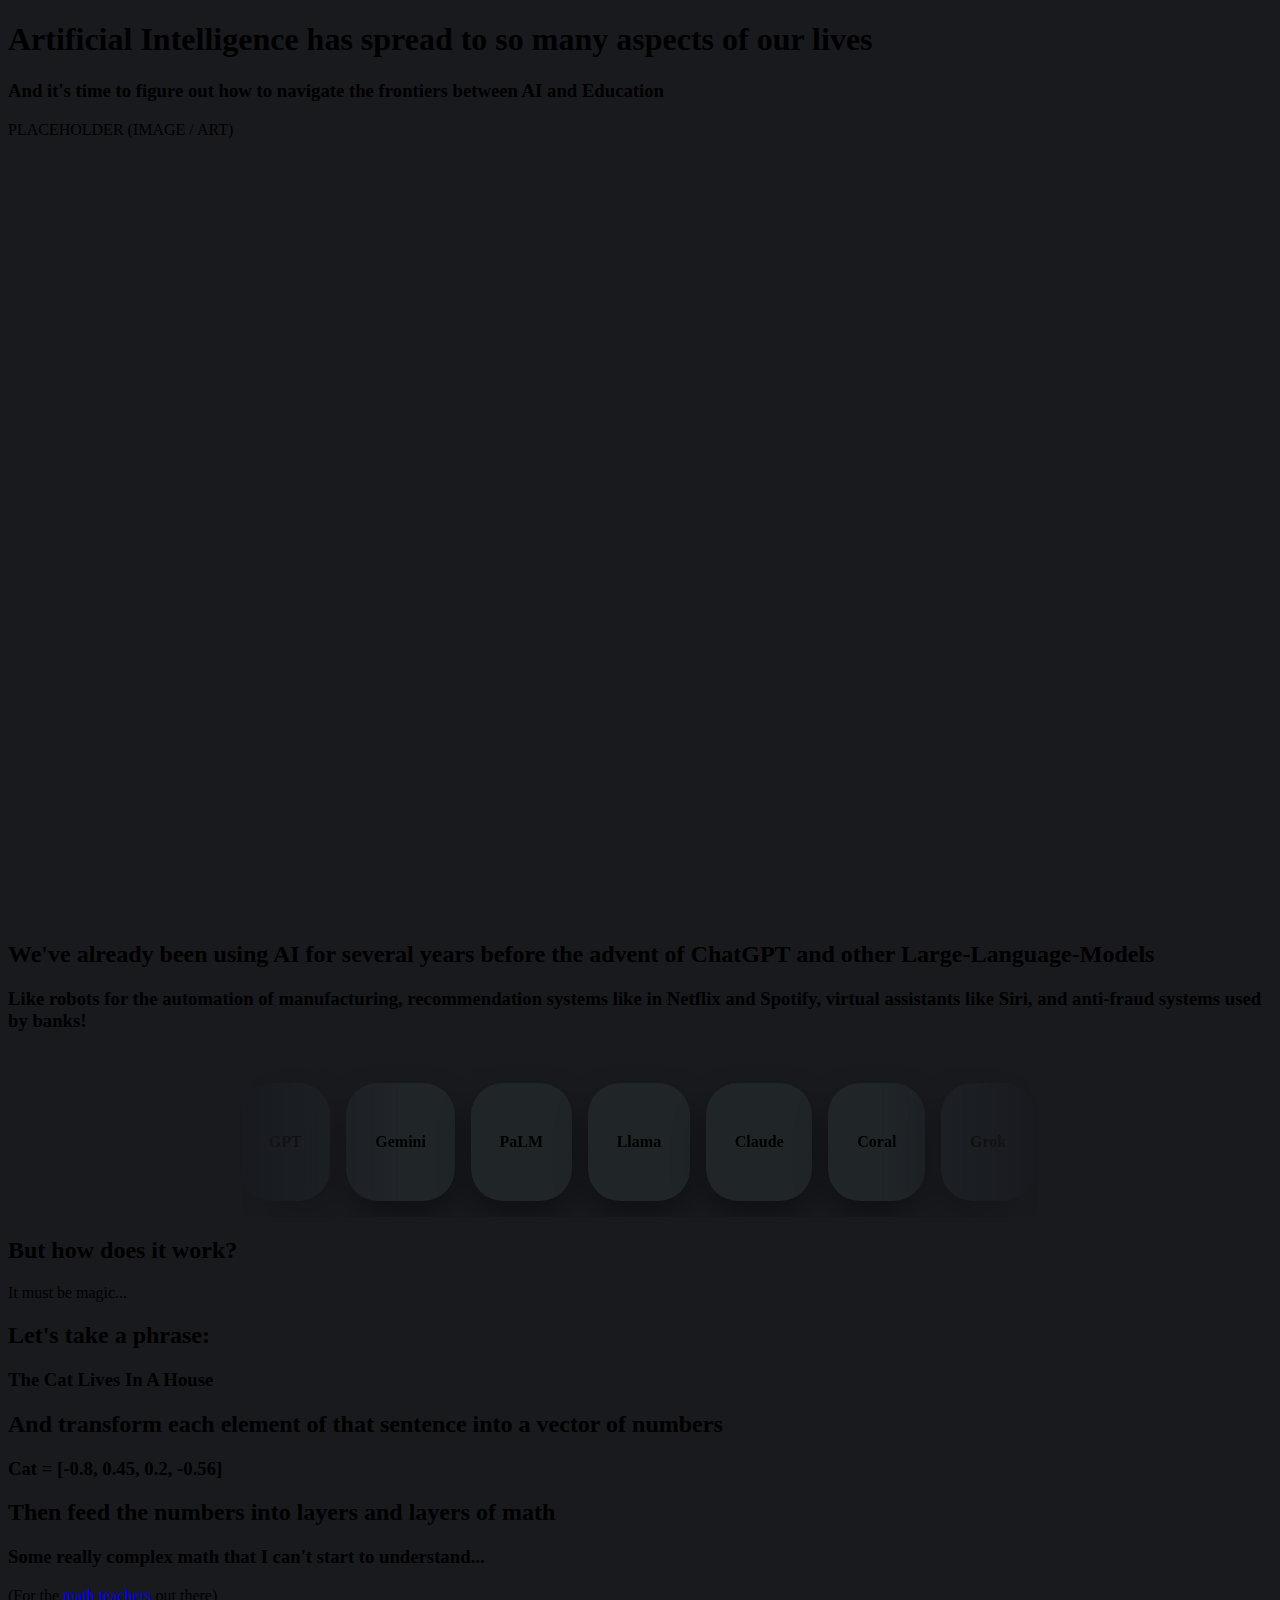
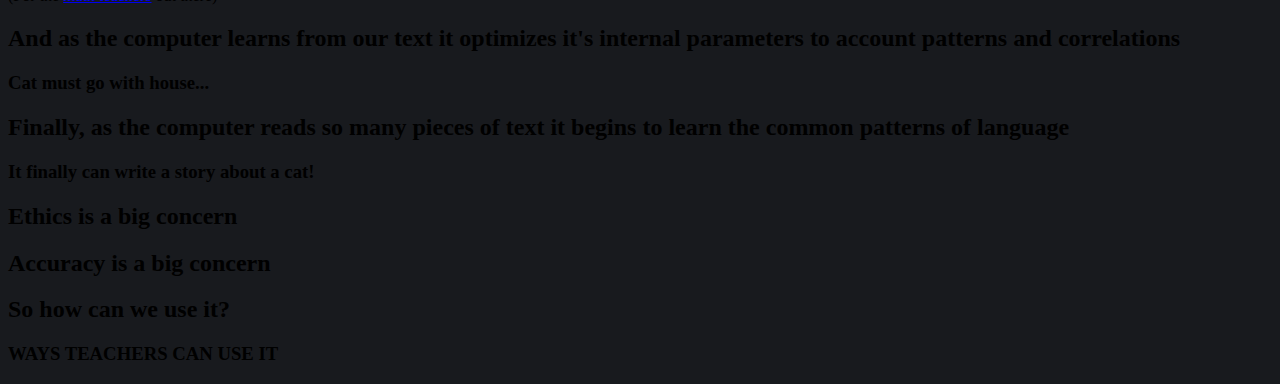
==== index.html @ 15edebff "Added Initial Files" ====
<!doctype html>
<html lang="">
<head>
  <meta charset="utf-8">
  <meta name="viewport" content="width=device-width, initial-scale=1">
  <title>Capstone</title>

  <link rel="stylesheet" href="css/style.css">
  <script src="js/app.js"></script>
  <script src="js/main.js"></script>
</head>
<body>
  <section class="hero">
    <div class="hero-text left">
      <h1>Artificial Intelligence has spread to so many aspects of our lives</h1>
      <h3>And it's time to figure out how to navigate the frontiers between AI and Education</h3>
    </div>
    <div class="hero-art right">
      <p>PLACEHOLDER (IMAGE / ART)</p>
    </div>
  </section>

  <section class="background">
    <h2>We've already been using AI for several years before the advent of ChatGPT and other Large-Language-Models</h2>
    <h3>
      Like robots for the automation of manufacturing, recommendation systems like in Netflix and Spotify, virtual
      assistants like Siri, and anti-fraud systems used by banks!
    </h3>
  </section>

  <section class="popular-ai">
    <div class="scroller">
      <div class="tag-list scroller_inner">
        <div class="model-card">
          <h4>GPT</h4>
        </div>
        <div class="model-card">
          <h4>Gemini</h4>
        </div>
        <div class="model-card">
          <h4>PaLM</h4>
        </div>
        <div class="model-card">
          <h4>Llama</h4>
        </div>
        <div class="model-card">
          <h4>Claude</h4>
        </div>
        <div class="model-card">
          <h4>Coral</h4>
        </div>
        <div class="model-card">
          <h4>Grok</h4>
        </div>
      </div>
    </div>
  </section>

  <!-- MAYBE ADD A LEARN MORE PAGE FOR ADVANCED CONCEPTS + TYPES OF MODELS -->
  <section class="explanation" id="general">
    <h2 id="blinking-text">But how does it work?</h2>
    <p id="magic-joke">It must be magic...</p>

    <h2>Let's take a phrase:</h2>
    <h3 class="example">The Cat Lives In A House</h3>

    <h2>And transform each element of that sentence into a vector of numbers</h2>
    <h3 class="example">Cat = [-0.8, 0.45, 0.2, -0.56]</h3>

    <h2>Then feed the numbers into layers and layers of math</h2>
    <h3>Some really complex math that I can't start to understand...</h3>
    <p id="math-joke">(For the <a href="#">math teachers</a> out there)</p>

    <h2>
      And as the computer learns from our text it optimizes it's
      internal parameters to account patterns and correlations
    </h2>
    <h3 class="example">Cat must go with house...</h3>

    <h2>Finally, as the computer reads so many pieces of text it begins to learn the common patterns of language</h2>
    <h3 class="example">It finally can write a story about a cat!</h3>
  </section>

  <section class="explanation" id="ethics">
    <h2>Ethics is a big concern</h2>
  </section>

  <section class="explanation" id="accuracy">
    <h2>Accuracy is a big concern</h2>
  </section>

  <section class="current-uses">
    <h2>So how can we use it?</h2>
    <h3> WAYS TEACHERS CAN USE IT</h3>

    <!-- ADD OPINIONS OF TEACHERS (CARDS?) --->
    <!-- ADD EMBEDDED GENERATION OF THESE USES -->
  </section>
</body>
</html>
---- css/style.css ----
:root {
  --color-background: #181a1e;
  --color-lighter: #202528;
  --color-white: #edeffd;
  --color-white-variant: #a3bdcc;
  --color-shadow: rgba(0, 0, 0, 0.4);

  --card-radius: 2rem;

  --card-padding: 1.8rem;

  --primary-shadow: 0 1rem 2rem var(--color-shadow)
}

body {
  background-color: var(--color-background);
}

/* -- LINK -- */

/* -- HERO -- */
.hero {
  height: 100vh;
}

/* -- SCROLLER -- */
.model-card {
  background: var(--color-lighter);
  padding: var(--card-padding);
  margin-top: 1rem;
  border-radius: var(--card-radius);
  box-shadow: var(--primary-shadow);
}

.scroller {
  max-width: 800px;
  margin-left: auto;
  margin-right: auto;
}

.scroller_inner {
  padding-block: 1rem;
  display: flex;
  flex-wrap: wrap;
  gap: 1rem;
}

.scroller[data-animated="true"] {
  overflow: hidden;
  mask: linear-gradient(90deg, transparent, white 20%, white 80%, transparent);
}

.scroller[data-animated="true"] .scroller_inner {
  width: fit-content;
  flex-wrap: nowrap;
  animation: scroll 20s linear infinite;
}

.scroller[data-animated="true"] .scroller_inner:hover {
  animation-play-state: paused;
}

@keyframes scroll {
  to {
    transform: translate(calc(-50% - 0.5rem));
  }
}
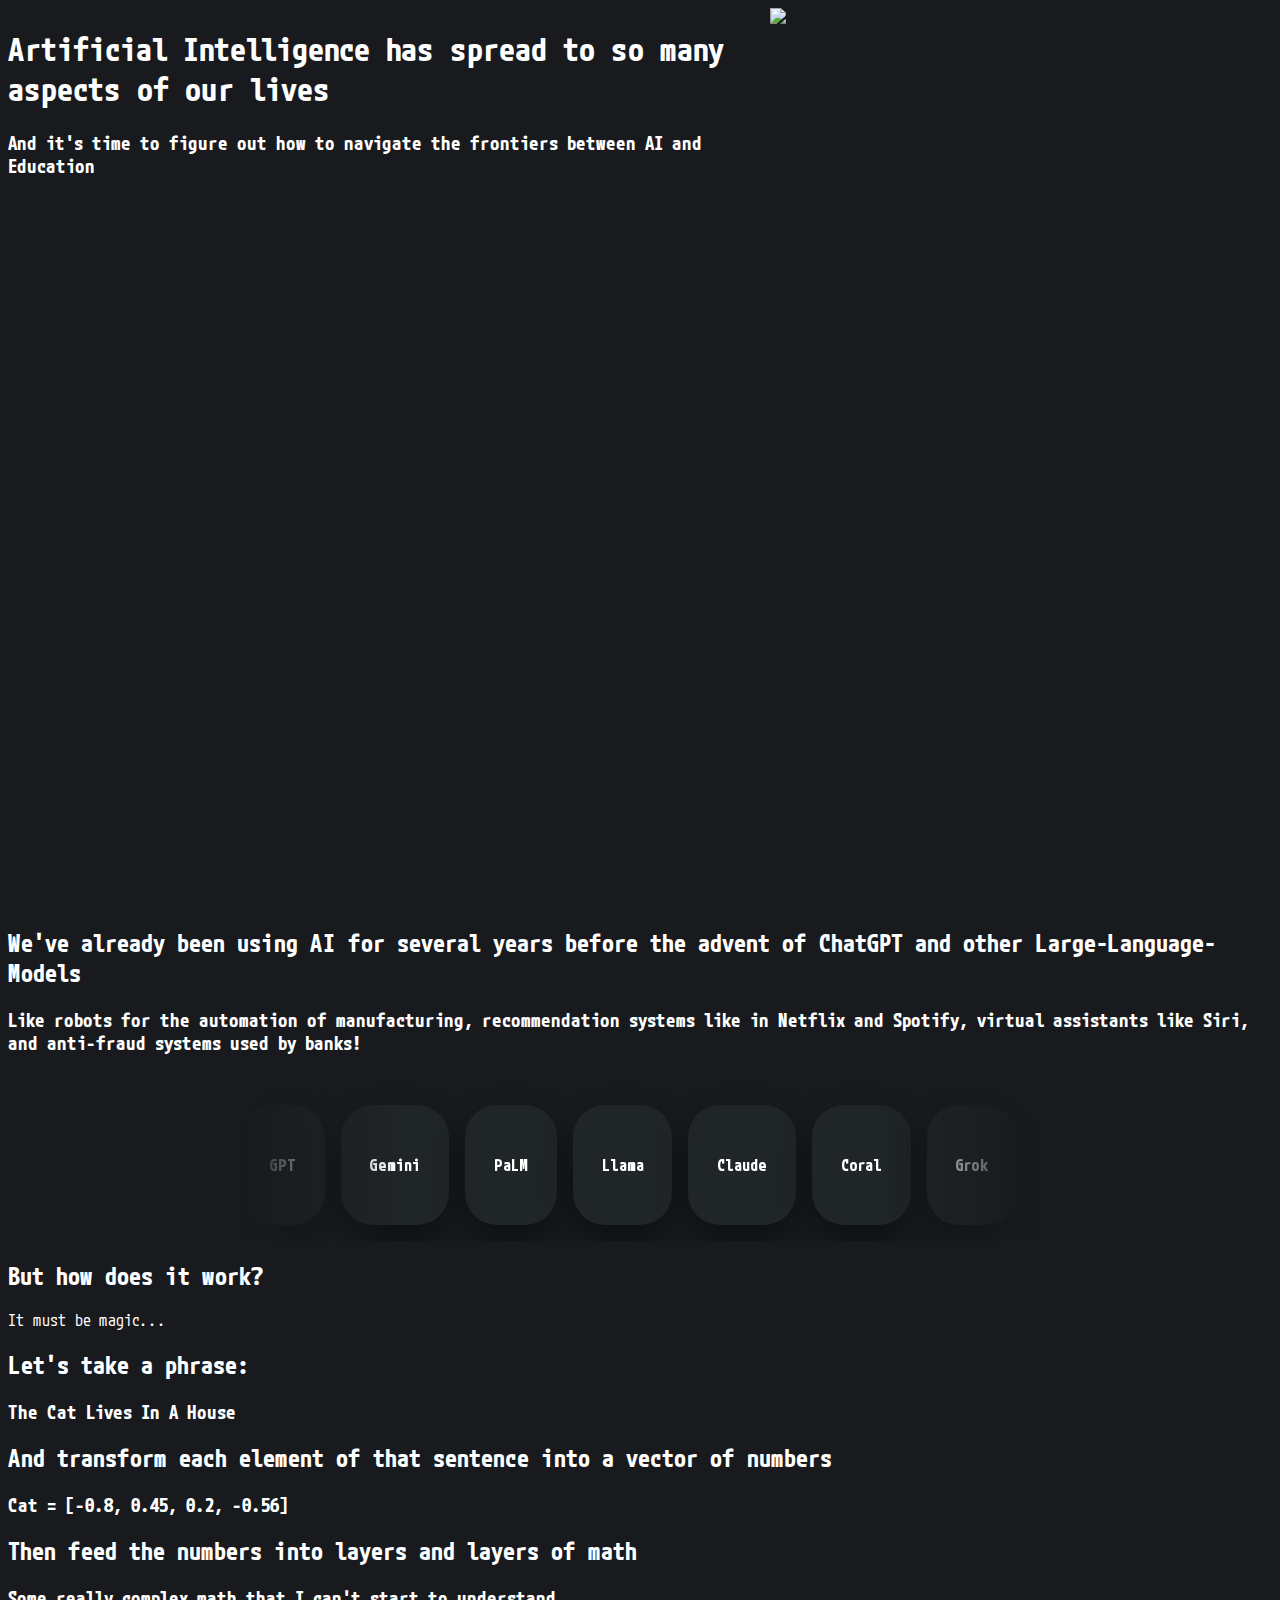
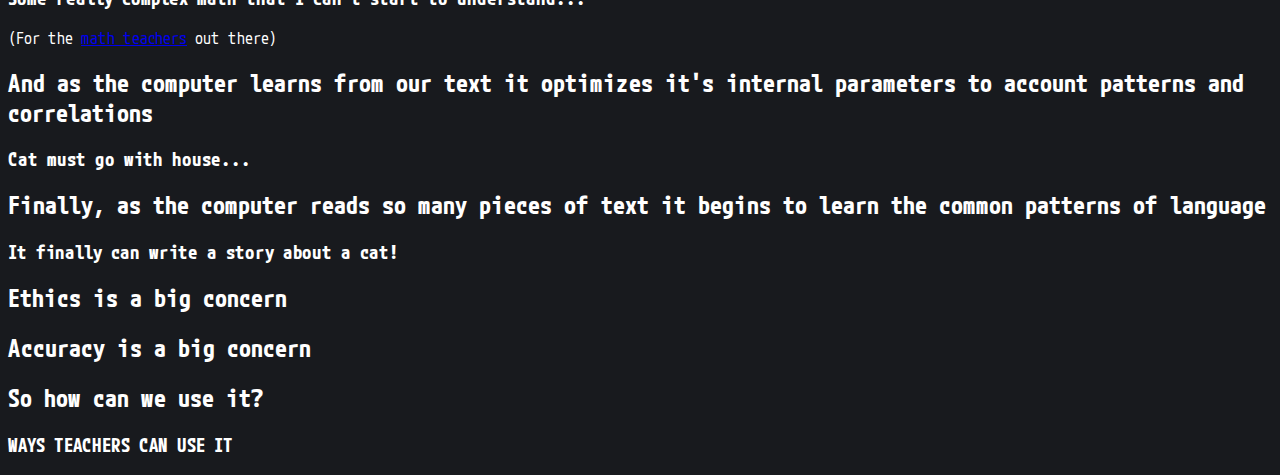
==== commit 0ddf4afa: "Updated Site" ====
--- a/index.html
+++ b/index.html
@@ -5,18 +5,22 @@
   <meta name="viewport" content="width=device-width, initial-scale=1">
   <title>Capstone</title>
 
+  <link rel="preconnect" href="https://fonts.googleapis.com">
+  <link rel="preconnect" href="https://fonts.gstatic.com" crossorigin>
+  <link href="https://fonts.googleapis.com/css2?family=M+PLUS+1+Code:wght@100..700&display=swap" rel="stylesheet">
+
   <link rel="stylesheet" href="css/style.css">
   <script src="js/app.js"></script>
   <script src="js/main.js"></script>
 </head>
 <body>
   <section class="hero">
-    <div class="hero-text left">
+    <div class="left">
       <h1>Artificial Intelligence has spread to so many aspects of our lives</h1>
       <h3>And it's time to figure out how to navigate the frontiers between AI and Education</h3>
     </div>
-    <div class="hero-art right">
-      <p>PLACEHOLDER (IMAGE / ART)</p>
+    <div class="right">
+      <img src="https://placehold.co/250">
     </div>
   </section>
 
--- a/css/style.css
+++ b/css/style.css
@@ -9,18 +9,31 @@
 
   --card-padding: 1.8rem;
 
-  --primary-shadow: 0 1rem 2rem var(--color-shadow)
+  --primary-shadow: 0 1rem 2rem var(--color-shadow);
+
+  --font-family: "M PLUS 1 Code", monospace;
 }
 
 body {
   background-color: var(--color-background);
+  font-family: var(--font-family);
+  color: white;
 }
 
-/* -- LINK -- */
+/* -- https://coolors.co/181a1e-202528-d68fd6-defff2-0ff4c6 -- */
 
 /* -- HERO -- */
 .hero {
   height: 100vh;
+  display: grid;
+  grid-template-columns: 1.5fr 1fr;
+  grid-template-rows: 1fr;
+  grid-column-gap: 10px;
+}
+
+.hero #left {
+  font-size: 32px;
+  align-self: center;
 }
 
 /* -- SCROLLER -- */
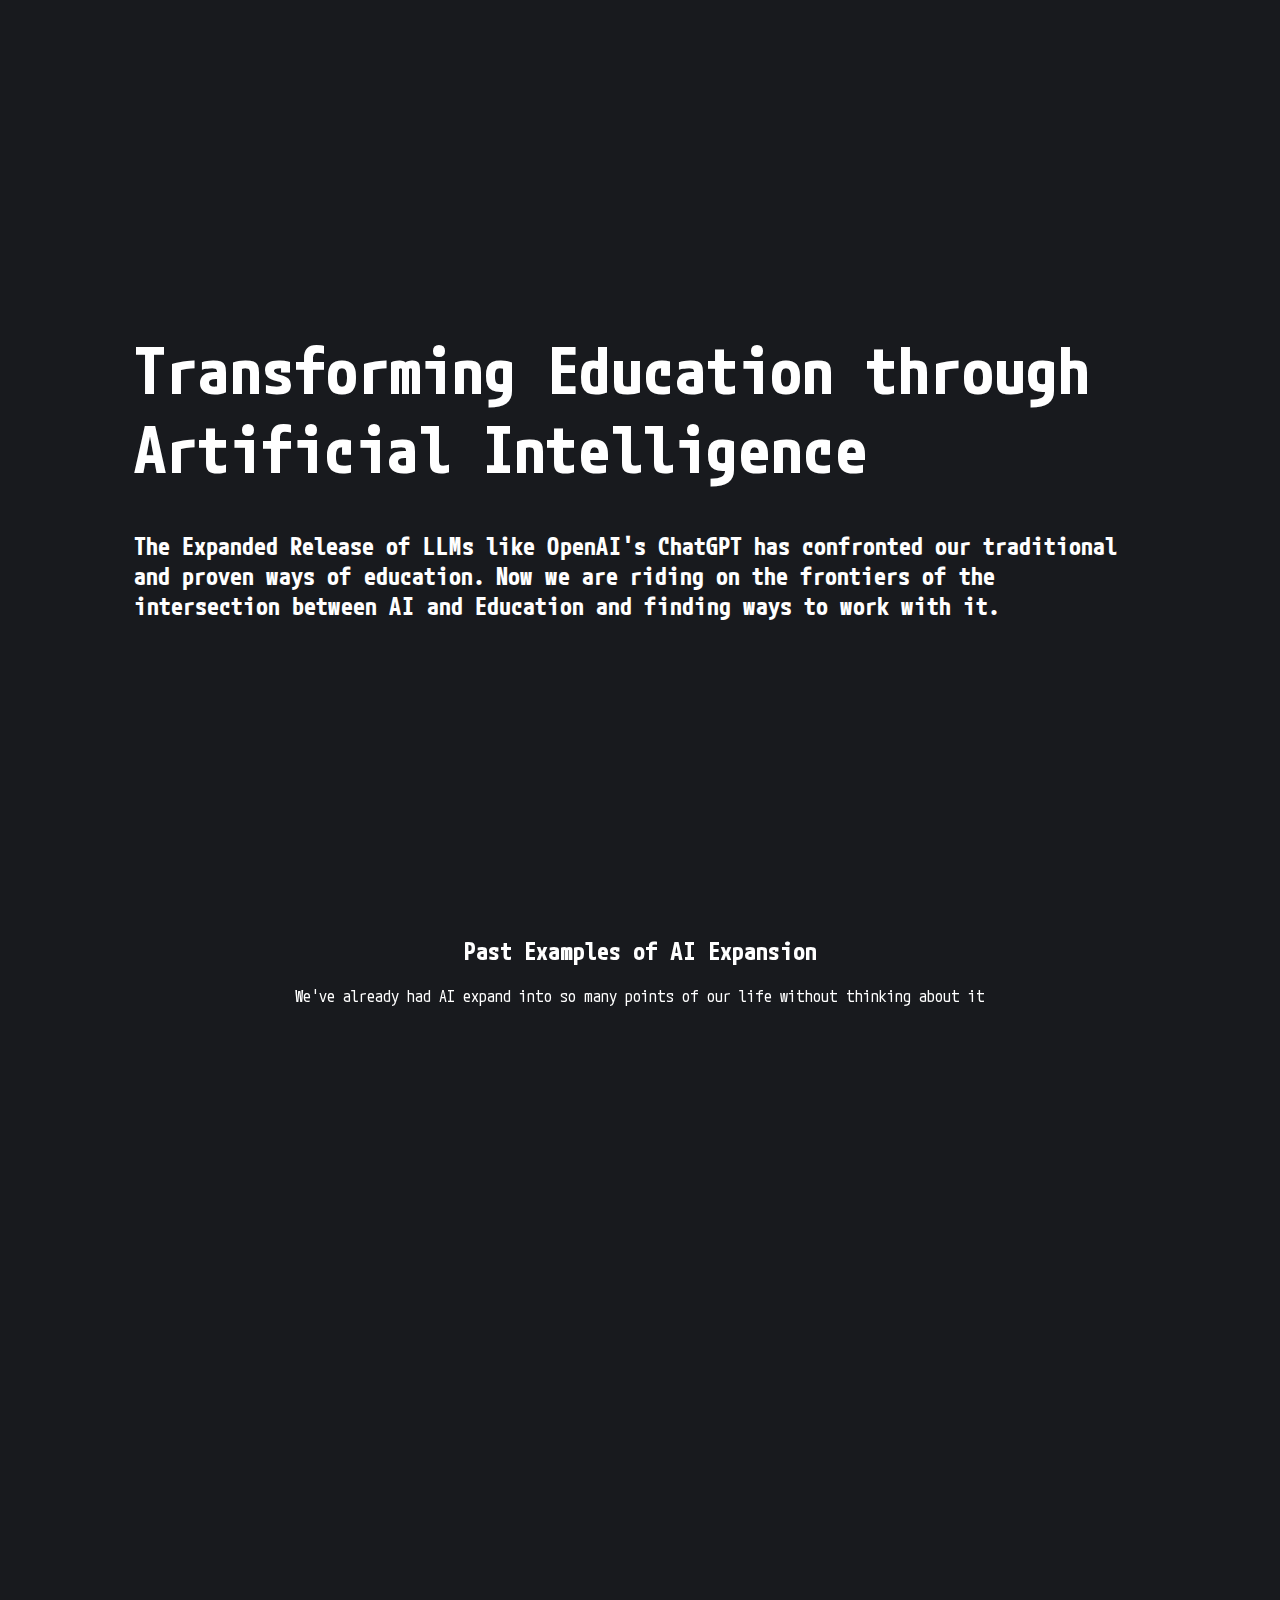
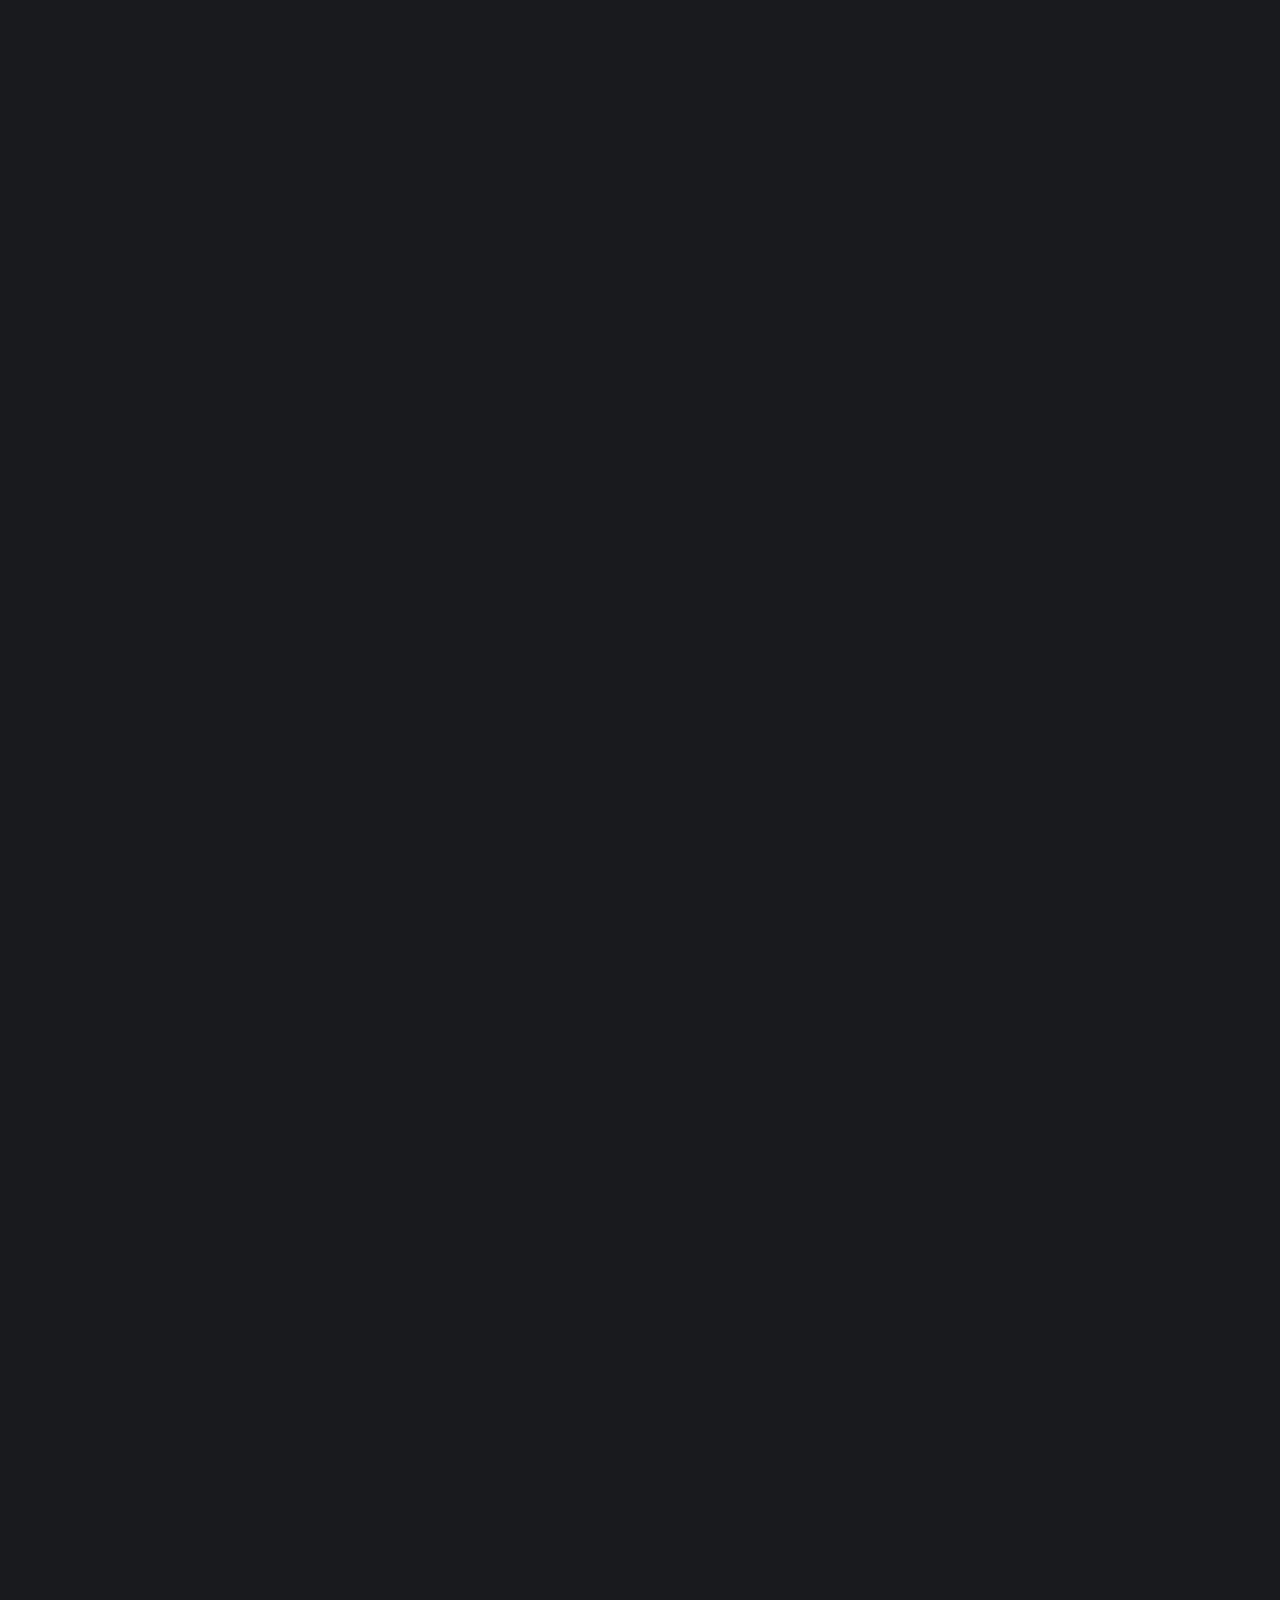
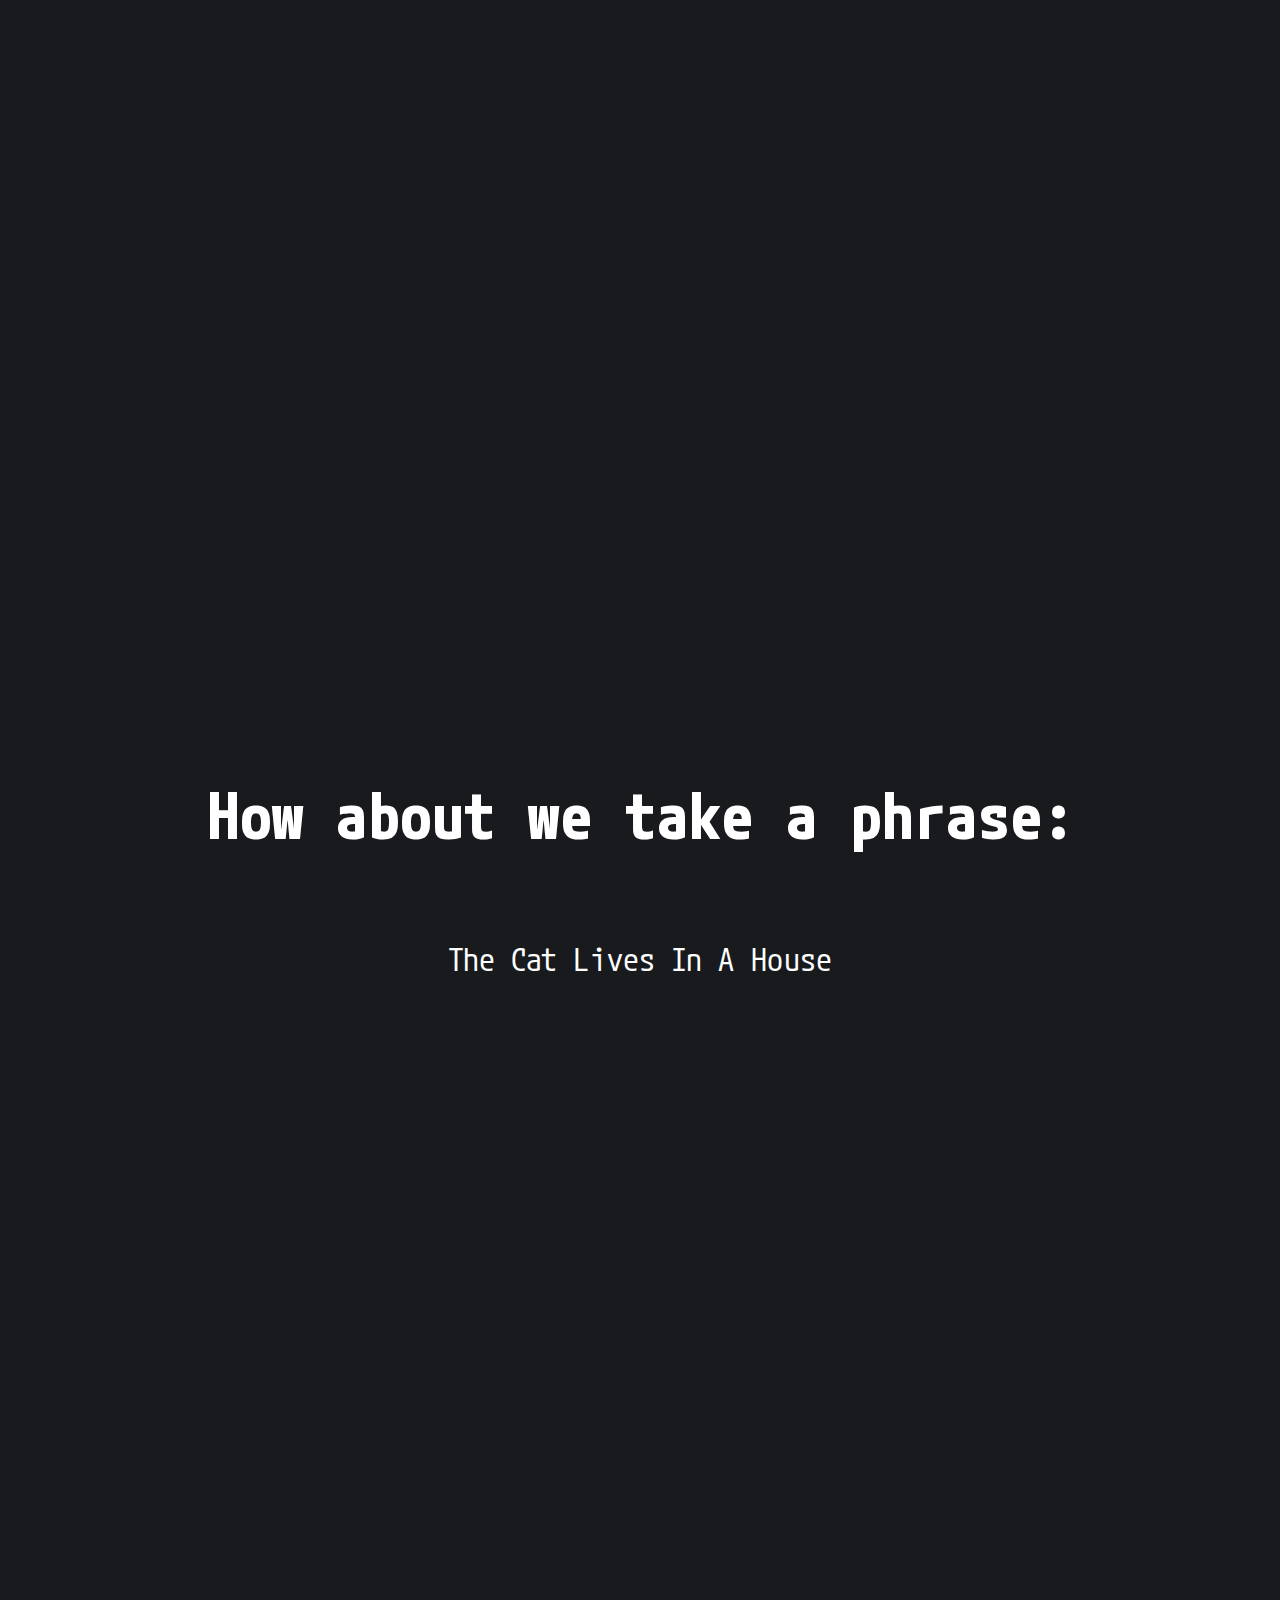
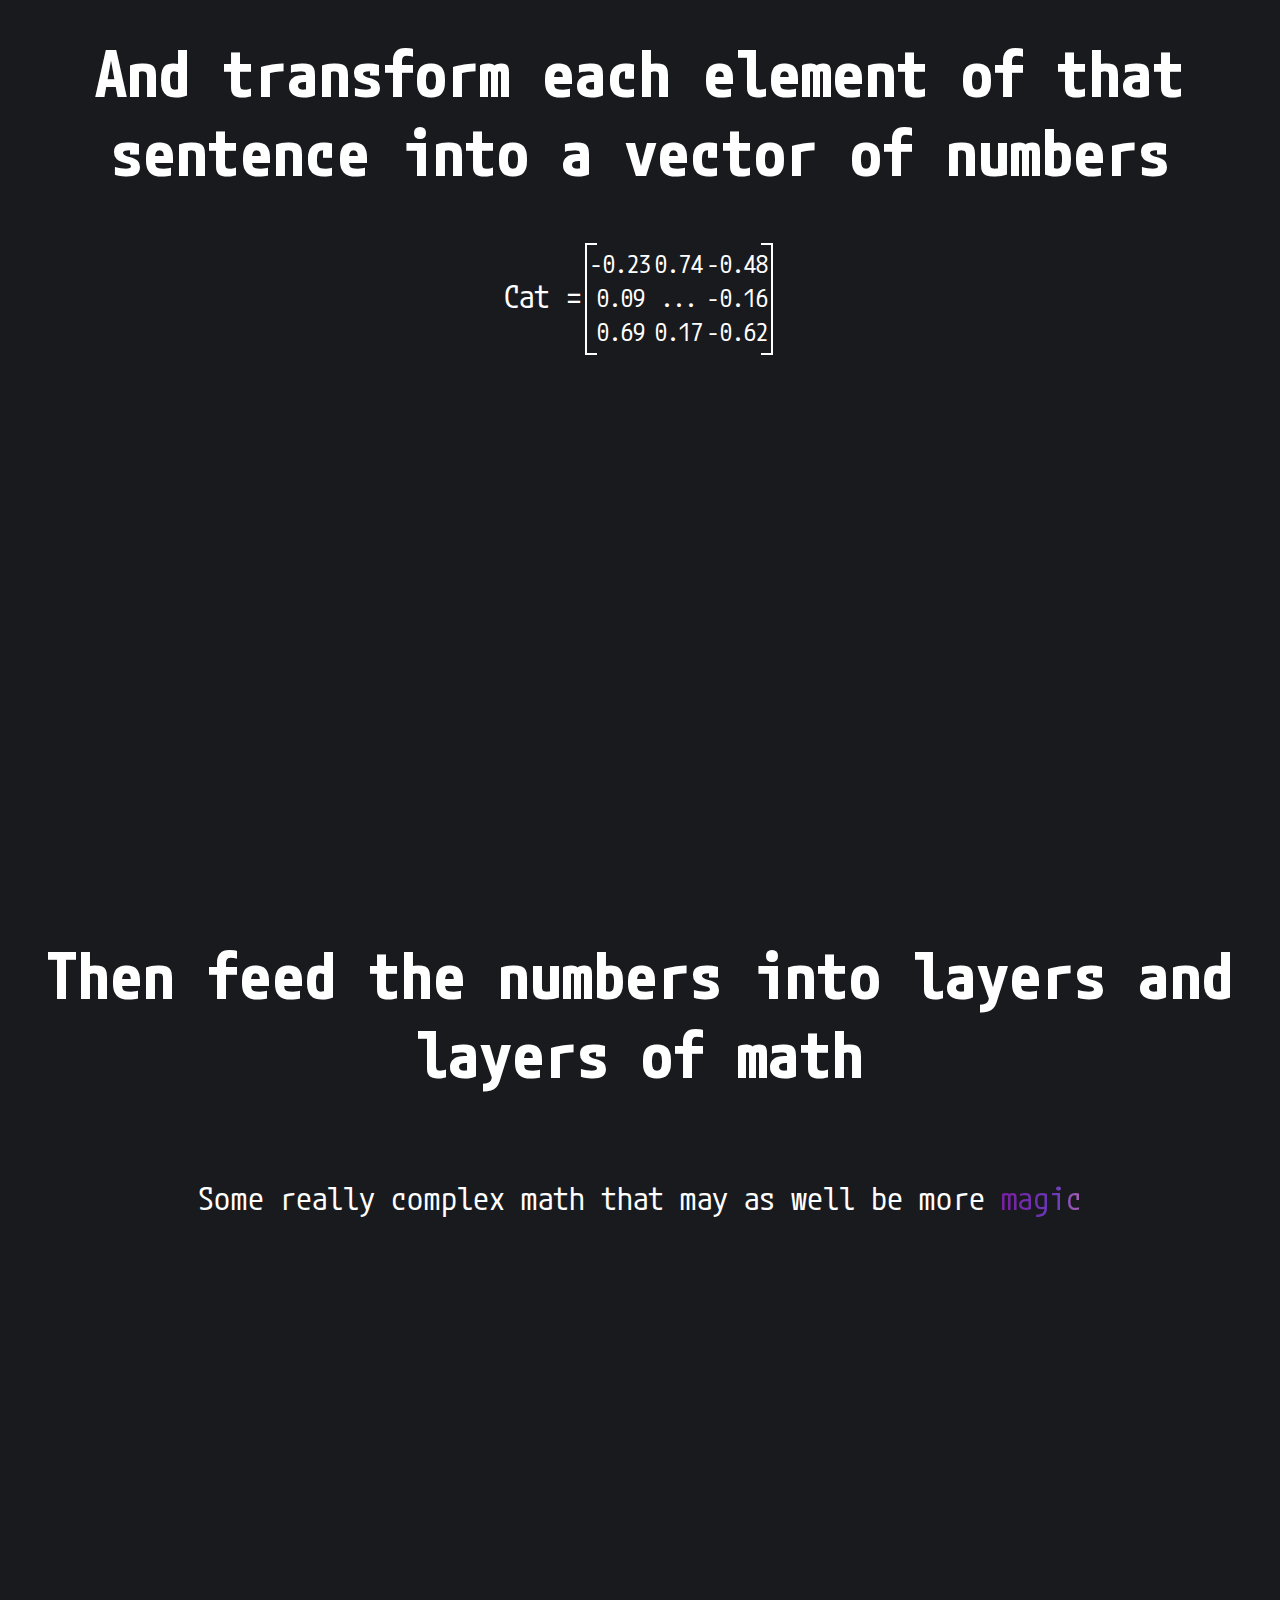
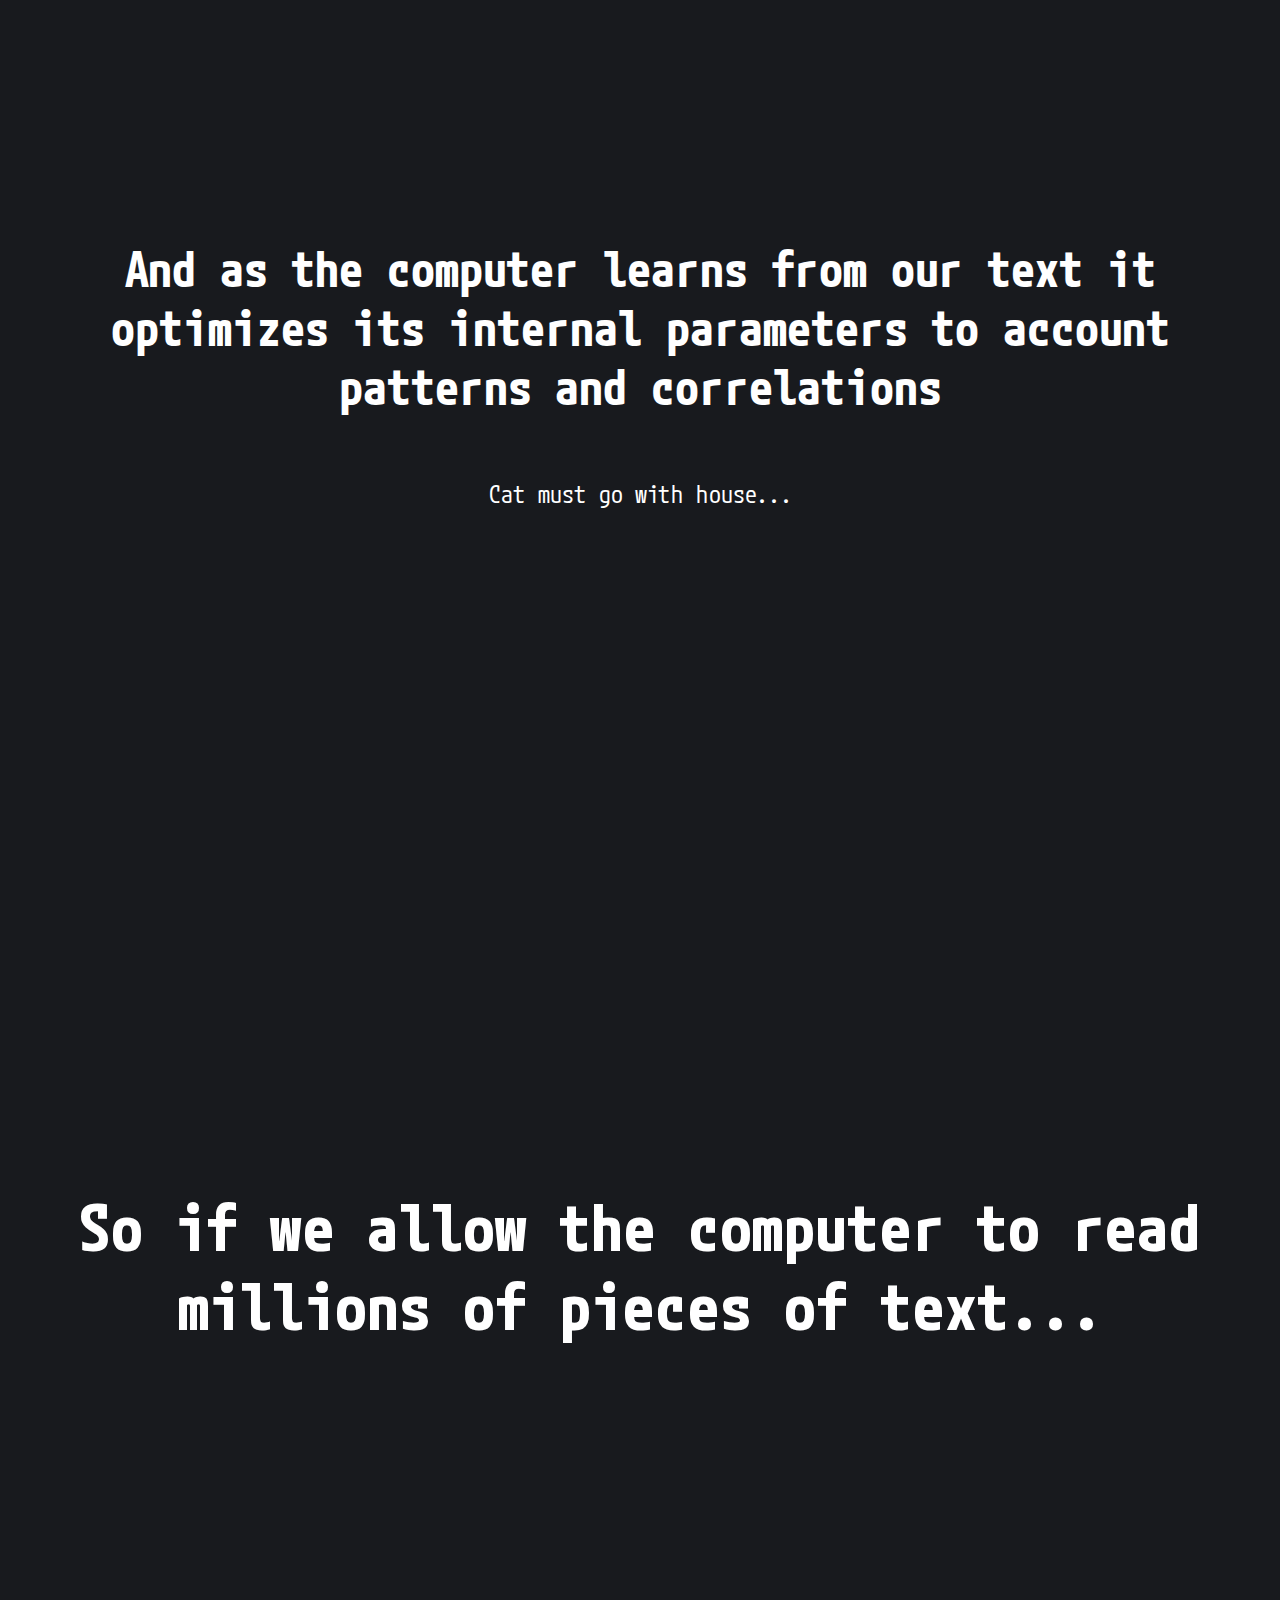
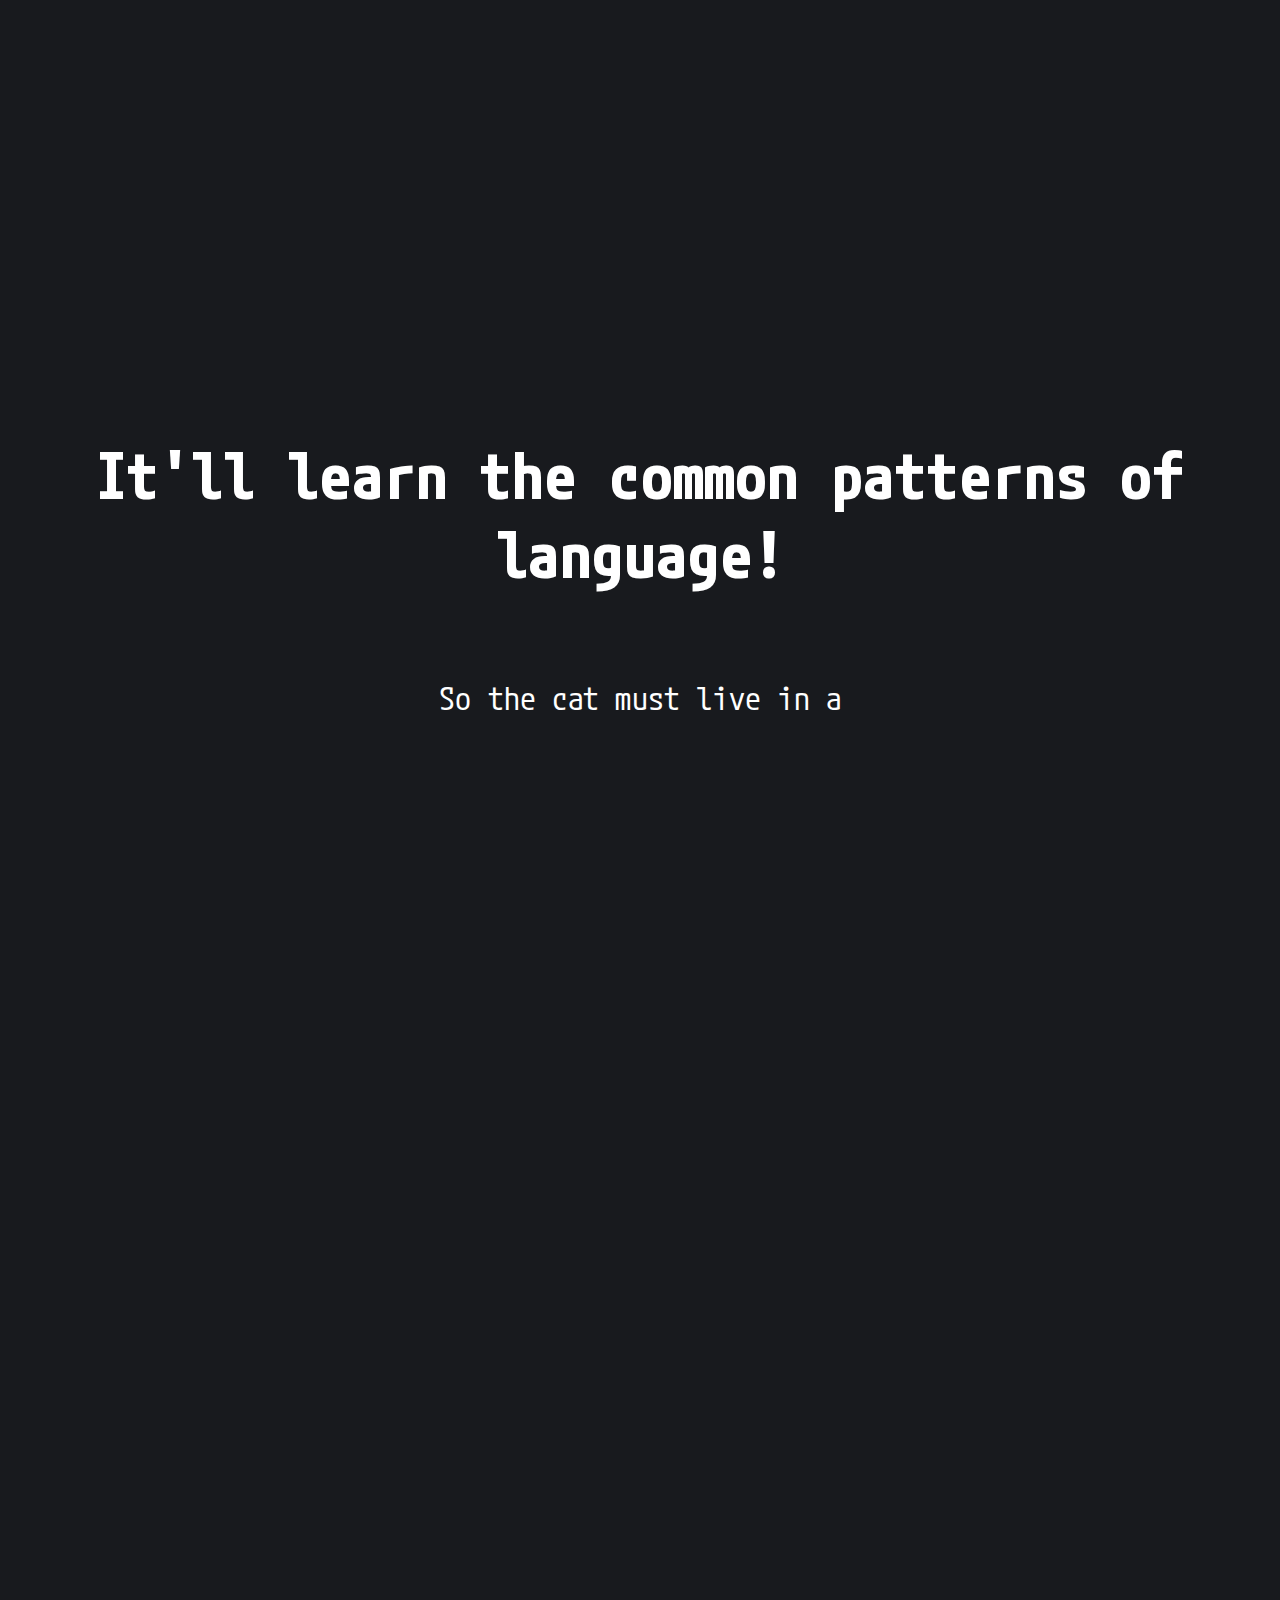
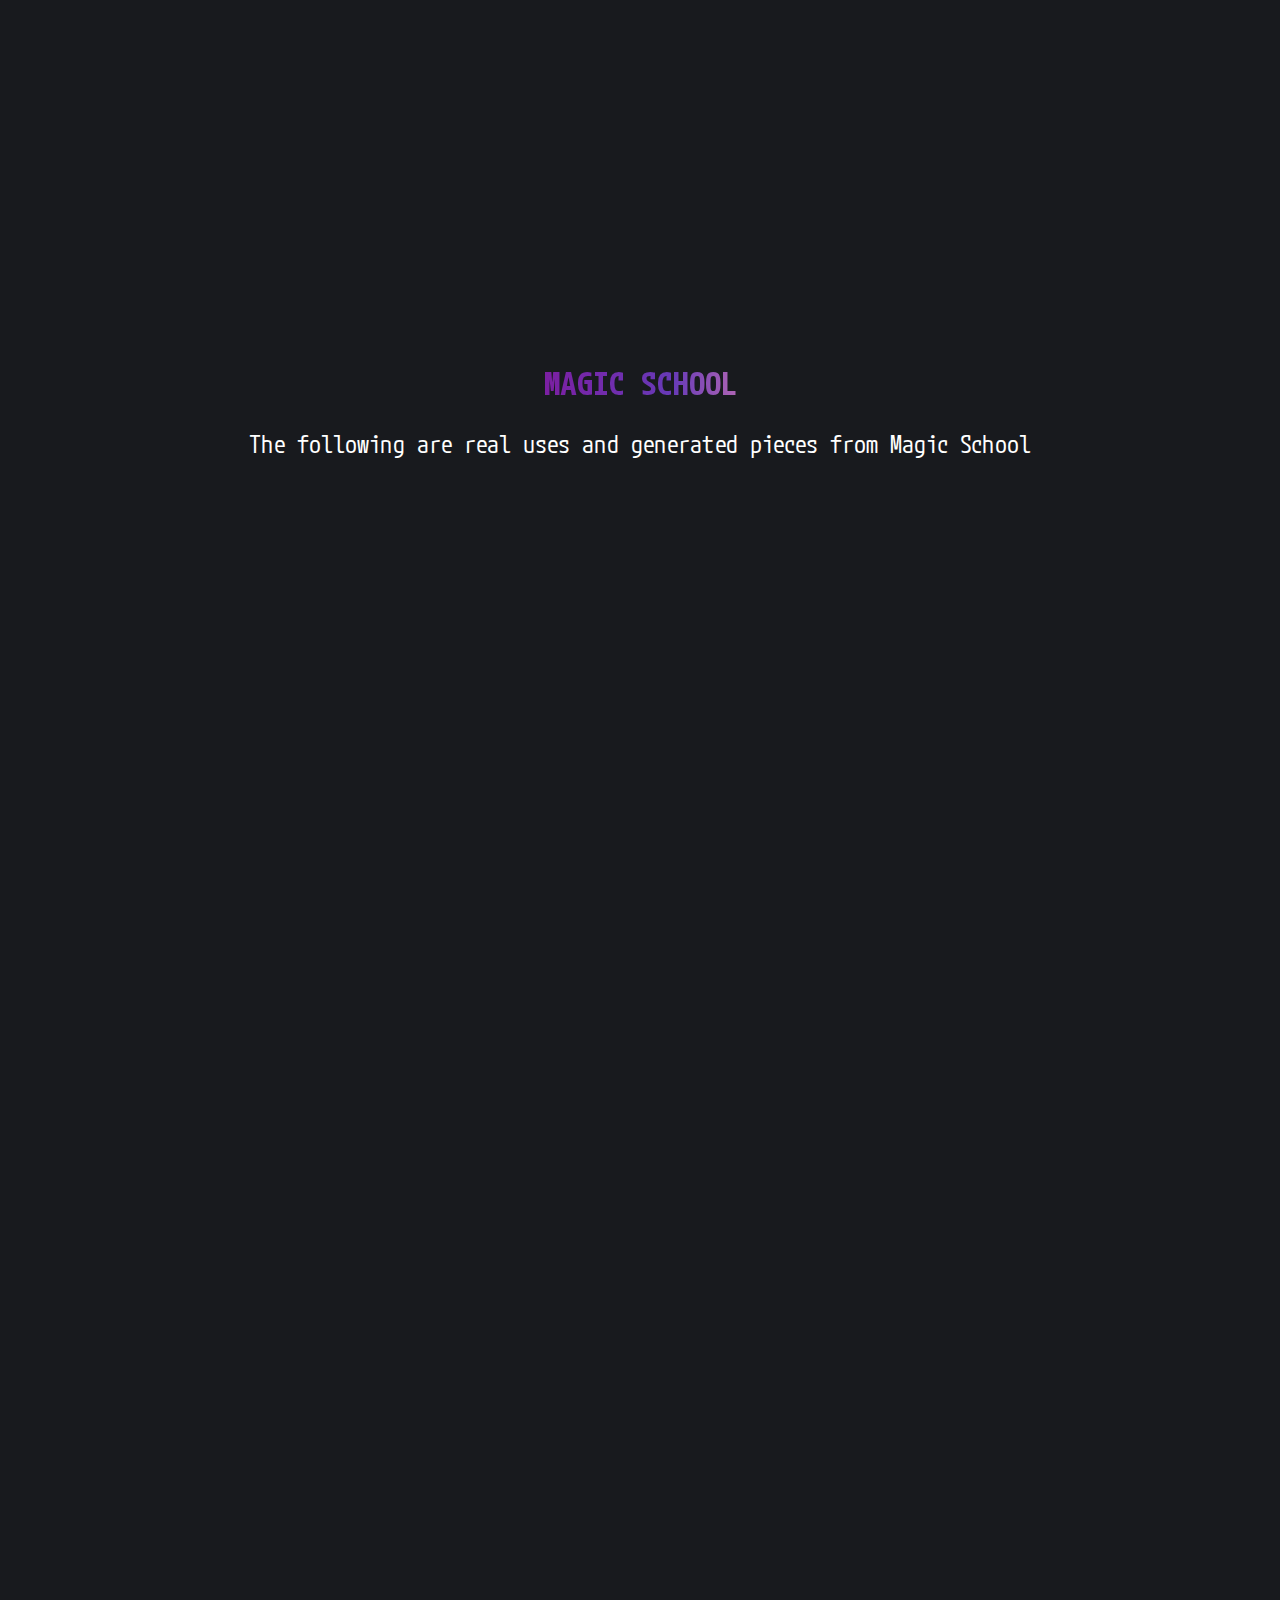
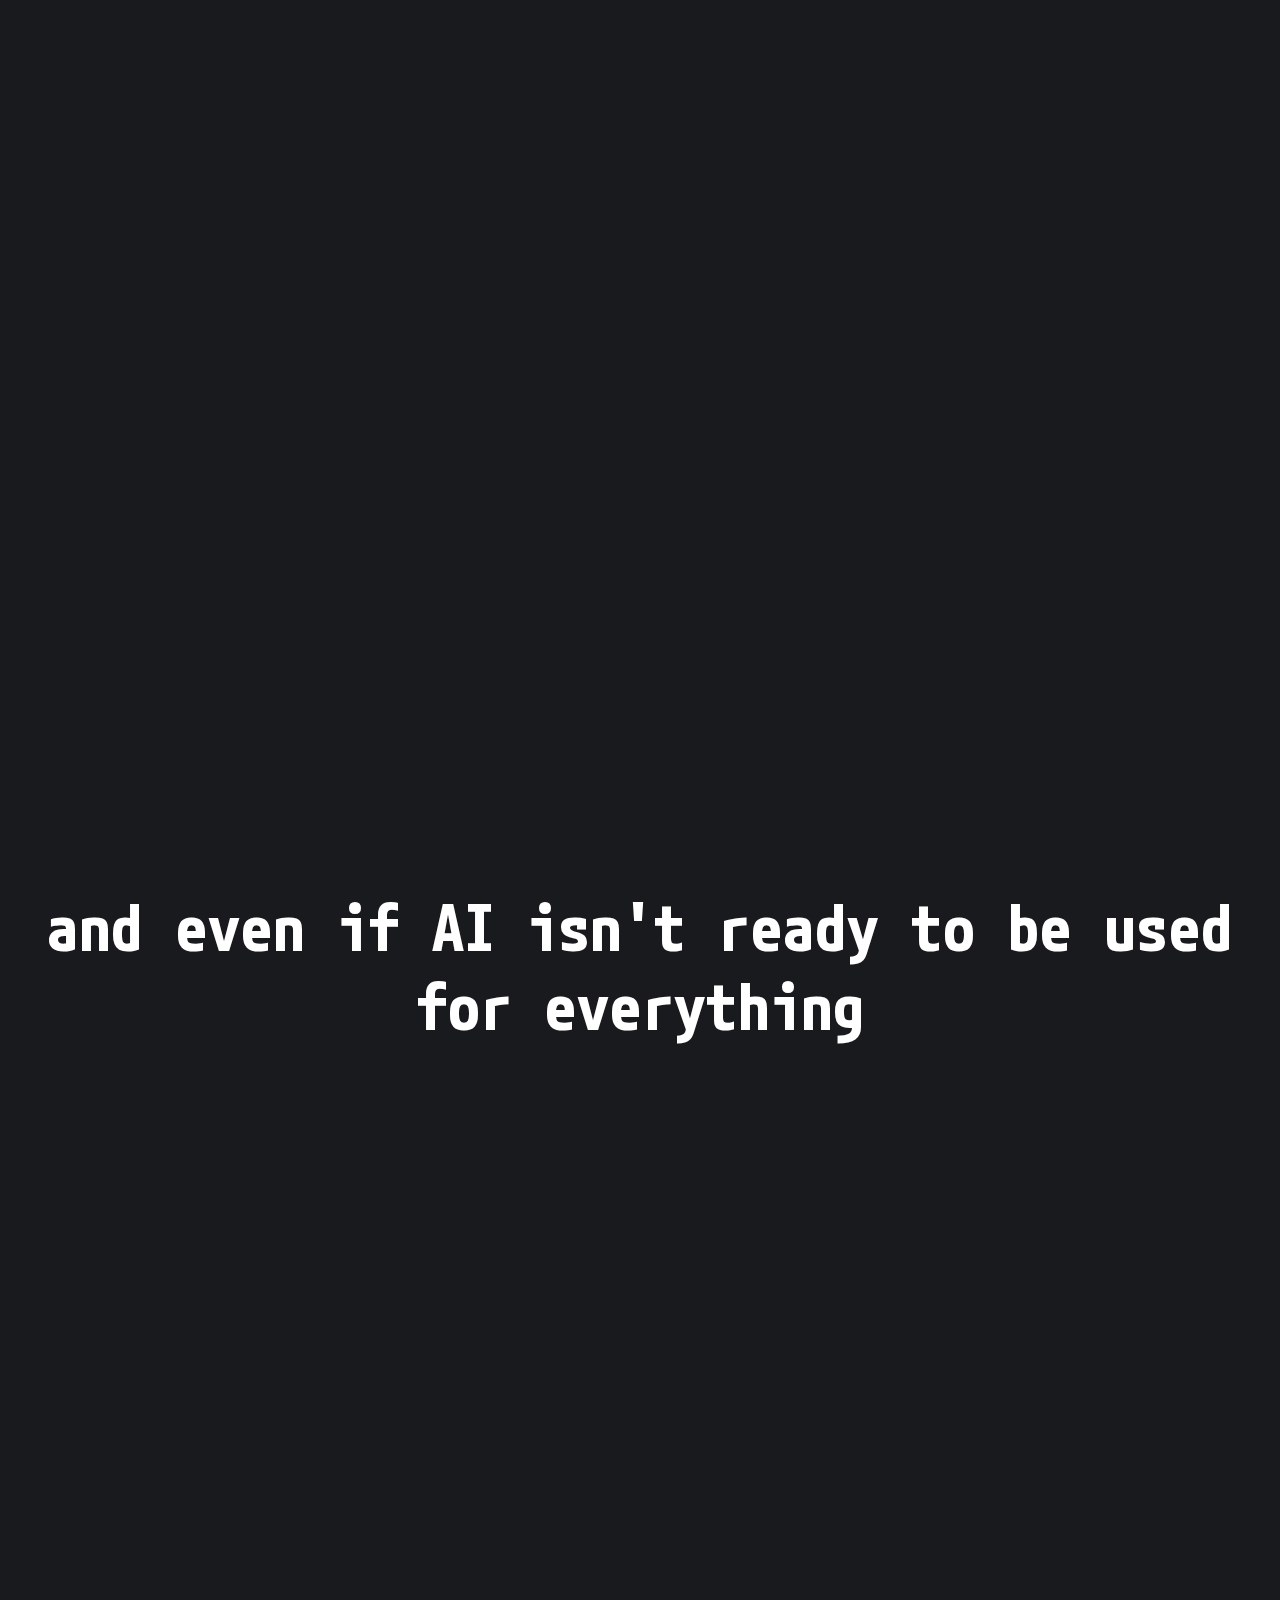
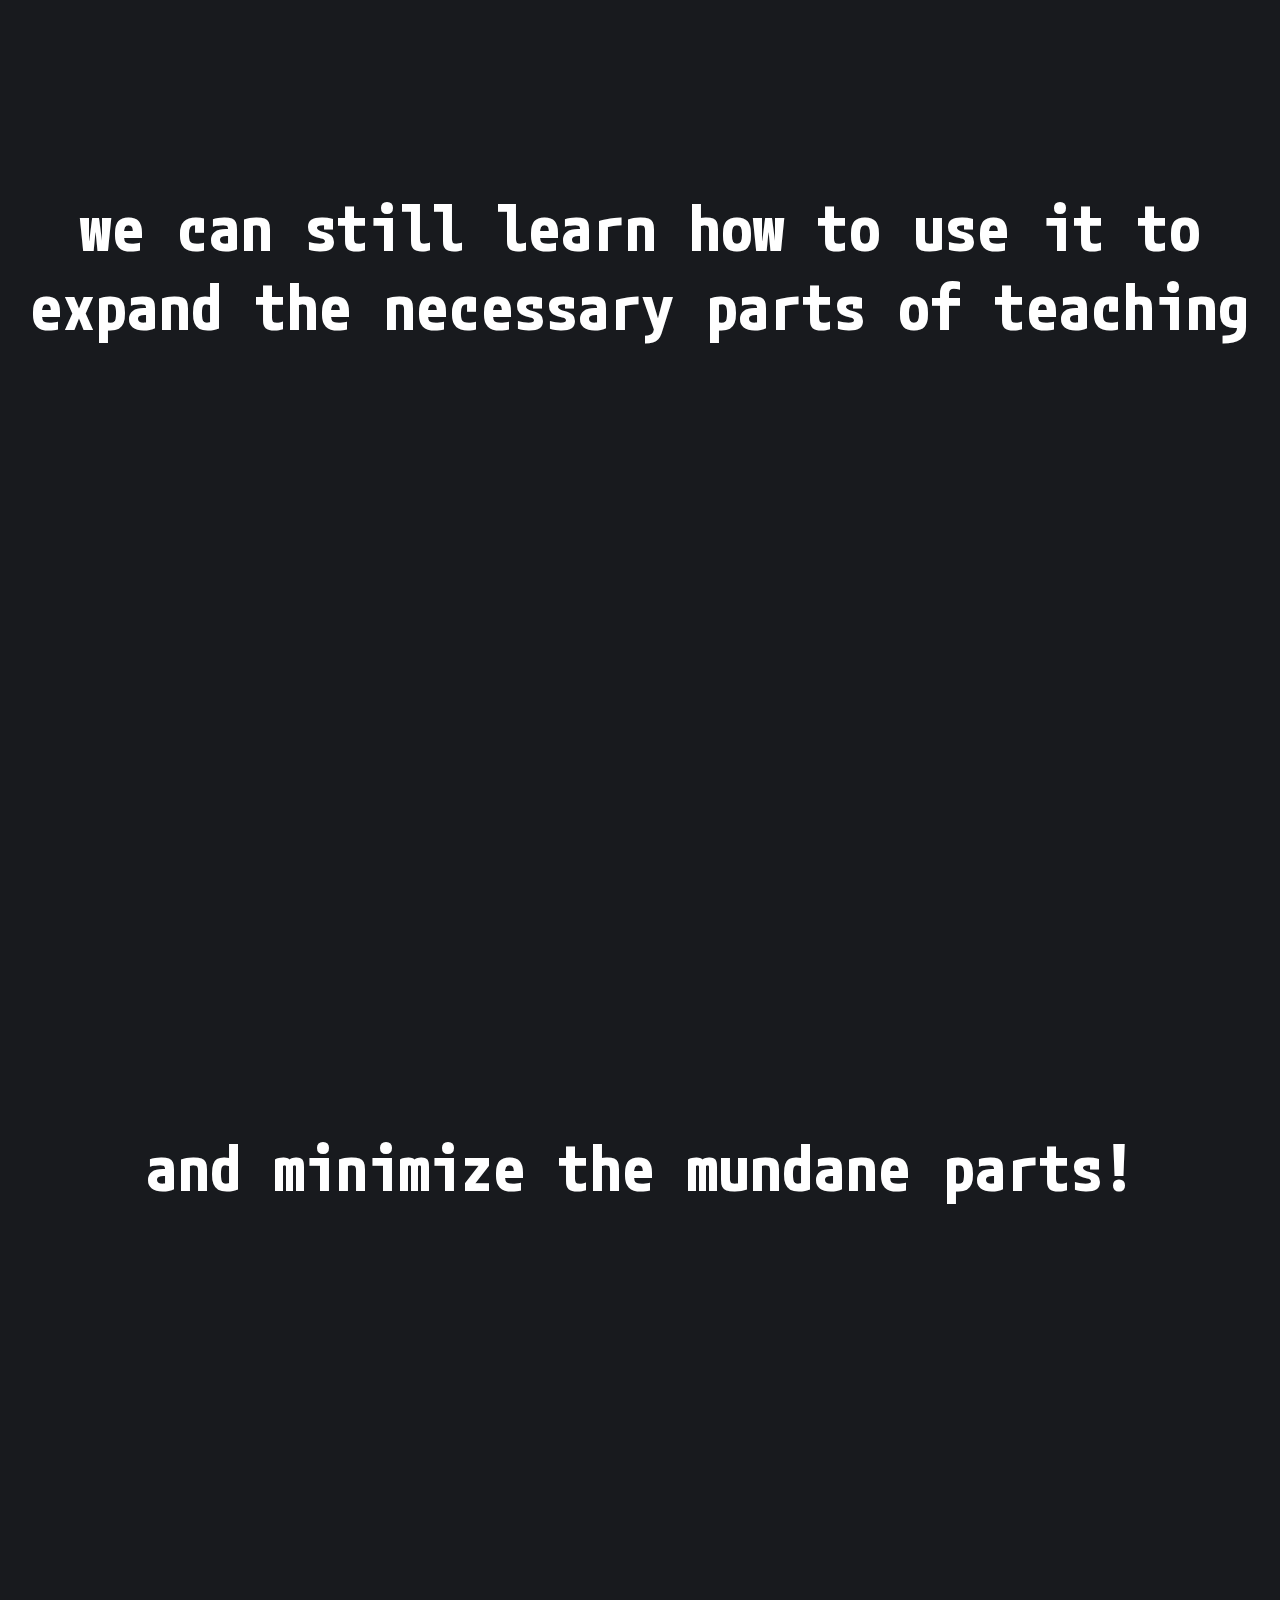
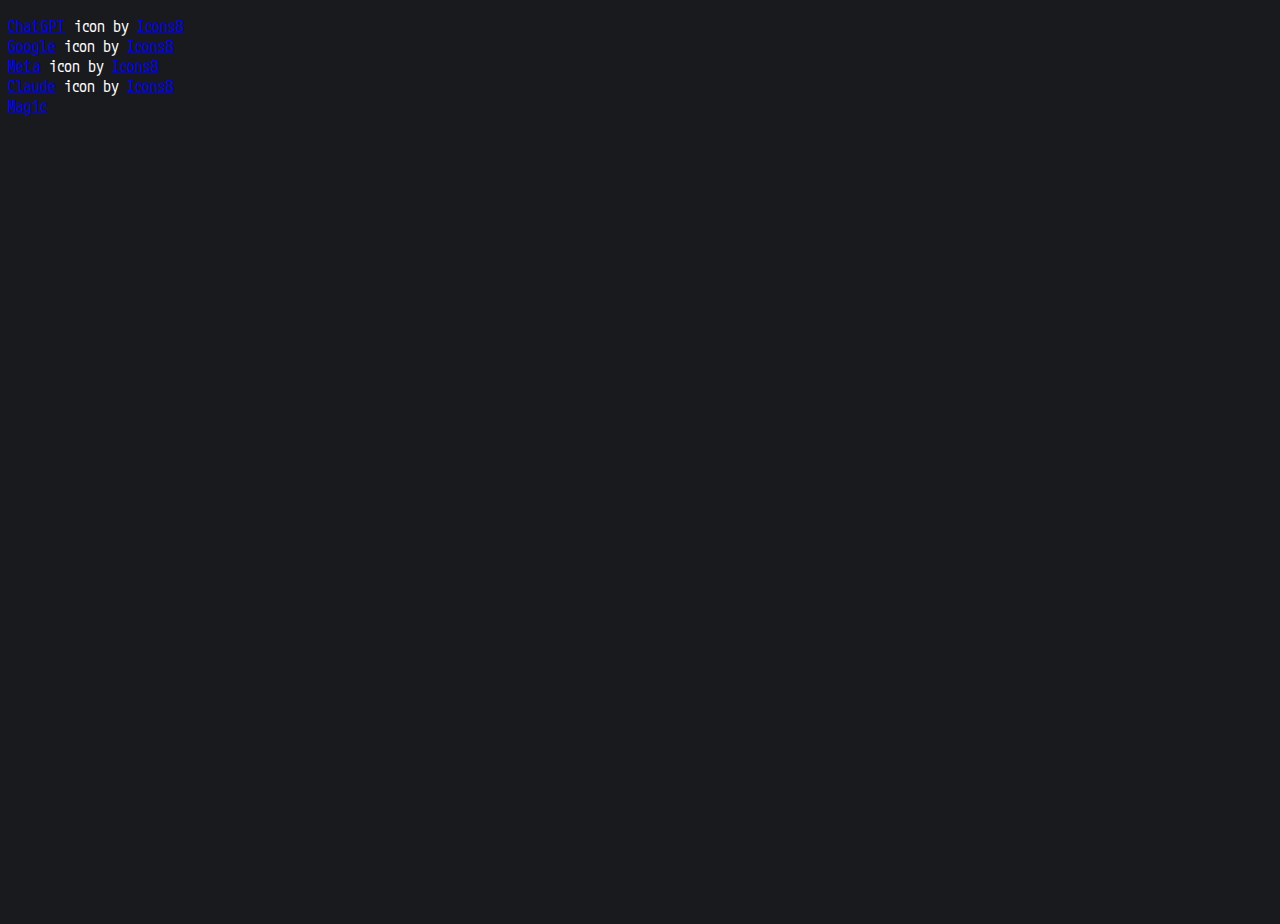
==== commit aa32ccb1: "Completed Project to a Rough Version" ====
--- a/index.html
+++ b/index.html
@@ -14,91 +14,271 @@
   <script src="js/main.js"></script>
 </head>
 <body>
+  <nav>
+    <ul>
+
+    </ul>
+  </nav>
+
   <section class="hero">
     <div class="left">
-      <h1>Artificial Intelligence has spread to so many aspects of our lives</h1>
-      <h3>And it's time to figure out how to navigate the frontiers between AI and Education</h3>
-    </div>
-    <div class="right">
-      <img src="https://placehold.co/250">
+      <h1>Transforming Education through <br> Artificial Intelligence</h1>
+      <h3>
+        The Expanded Release of LLMs like OpenAI's ChatGPT has confronted our traditional and proven ways of
+        education. Now we are riding on the frontiers of the intersection between AI and Education and finding ways
+        to work with it.
+      </h3>
     </div>
   </section>
 
   <section class="background">
-    <h2>We've already been using AI for several years before the advent of ChatGPT and other Large-Language-Models</h2>
-    <h3>
-      Like robots for the automation of manufacturing, recommendation systems like in Netflix and Spotify, virtual
-      assistants like Siri, and anti-fraud systems used by banks!
-    </h3>
-  </section>
-
-  <section class="popular-ai">
+    <div class="message hidden">
+      <h2>Past Examples of AI Expansion</h2>
+      <p>We've already had AI expand into so many points of our life without thinking about it</p>
+    </div>
+    <div class="example-card hidden">
+      <h3>Production-Line Robotics</h3>
+    </div>
+    <div class="example-card hidden">
+      <h3>Streaming Services</h3>
+    </div>
+    <div class="example-card hidden">
+      <h3>Smart Assistants</h3>
+    </div>
+    <div class="example-card hidden">
+      <h3>Fraud Detection Systems</h3>
+    </div>
+  </section>
+
+  <section class="popular-ai hidden">
+    <div class="model-explanation">
+      <h2>The Frontier of Language</h2>
+      <h3>
+        The past few years have seen both the public and private expansion of AI specialized in language processing.
+        While all <br> these models are meant to do similar jobs, many are trained for specific use cases.
+      </h3>
+    </div>
     <div class="scroller">
       <div class="tag-list scroller_inner">
         <div class="model-card">
-          <h4>GPT</h4>
-        </div>
-        <div class="model-card">
-          <h4>Gemini</h4>
-        </div>
-        <div class="model-card">
-          <h4>PaLM</h4>
-        </div>
-        <div class="model-card">
-          <h4>Llama</h4>
-        </div>
-        <div class="model-card">
-          <h4>Claude</h4>
-        </div>
-        <div class="model-card">
-          <h4>Coral</h4>
-        </div>
-        <div class="model-card">
-          <h4>Grok</h4>
+          <div class="model-top">
+            <img src="icons/icons8-chatgpt-50.png">
+            <h4>GPT</h4>
+          </div>
+          <div class="model-bottom">
+
+          </div>
+        </div>
+        <div class="model-card">
+          <div class="model-top">
+            <img src="icons/icons8-google-50.png">
+            <h4>Gemini</h4>
+          </div>
+          <div class="model-bottom">
+
+          </div>
+        </div>
+        <div class="model-card">
+          <div class="model-top">
+            <img src="icons/icons8-google-50.png">
+            <h4>PaLM</h4>
+          </div>
+          <div class="model-bottom">
+
+          </div>
+        </div>
+        <div class="model-card">
+          <div class="model-top">
+            <img src="icons/icons8-meta-50.png">
+            <h4>Llama</h4>
+          </div>
+          <div class="model-bottom">
+
+          </div>
+        </div>
+        <div class="model-card">
+          <div class="model-top">
+            <img src="icons/icons8-claude-50.png">
+            <h4>Claude</h4>
+          </div>
+          <div class="model-bottom">
+
+          </div>
+        </div>
+        <div class="model-card">
+          <div class="model-top">
+            <img src="icons/cohere.png">
+            <h4>Coral</h4>
+          </div>
+          <div class="model-bottom">
+
+          </div>
+        </div>
+        <div class="model-card">
+          <div class="model-top">
+            <img src="icons/icon-x.png">
+            <h4>Grok</h4>
+          </div>
+          <div class="model-bottom">
+
+          </div>
         </div>
       </div>
     </div>
   </section>
 
-  <!-- MAYBE ADD A LEARN MORE PAGE FOR ADVANCED CONCEPTS + TYPES OF MODELS -->
-  <section class="explanation" id="general">
-    <h2 id="blinking-text">But how does it work?</h2>
-    <p id="magic-joke">It must be magic...</p>
-
-    <h2>Let's take a phrase:</h2>
-    <h3 class="example">The Cat Lives In A House</h3>
-
+  <section class="explanation hidden">
+    <h2>But how does it <span class="loud hidden-loud"> work? </span></h2>
+    <p>
+      It must be
+      <span class="magic">
+        <span class="magic-star">
+          <svg viewBox="0 0 512 512">
+            <path d="M512 255.1c0 11.34-7.406 20.86-18.44 23.64l-171.3 42.78l-42.78 171.1C276.7 504.6
+            267.2 512 255.9 512s-20.84-7.406-23.62-18.44l-42.66-171.2L18.47 279.6C7.406 276.8 0 267.3 0
+            255.1c0-11.34 7.406-20.83 18.44-23.61l171.2-42.78l42.78-171.1C235.2 7.406 244.7 0 256 0s20.84
+            7.406 23.62 18.44l42.78 171.2l171.2 42.78C504.6 235.2 512 244.6 512 255.1z" />
+          </svg>
+        </span>
+      <span class="magic-star">
+        <svg viewBox="0 0 512 512">
+          <path d="M512 255.1c0 11.34-7.406 20.86-18.44 23.64l-171.3 42.78l-42.78 171.1C276.7 504.6 267.2
+          512 255.9 512s-20.84-7.406-23.62-18.44l-42.66-171.2L18.47 279.6C7.406 276.8 0 267.3 0 255.1c0-11.34
+          7.406-20.83 18.44-23.61l171.2-42.78l42.78-171.1C235.2 7.406 244.7 0 256 0s20.84 7.406 23.62 18.44l42.78
+          171.2l171.2 42.78C504.6 235.2 512 244.6 512 255.1z" />
+        </svg>
+      </span>
+      <span class="magic-star">
+        <svg viewBox="0 0 512 512">
+          <path d="M512 255.1c0 11.34-7.406 20.86-18.44 23.64l-171.3 42.78l-42.78 171.1C276.7 504.6 267.2
+          512 255.9 512s-20.84-7.406-23.62-18.44l-42.66-171.2L18.47 279.6C7.406 276.8 0 267.3 0 255.1c0-11.34
+          7.406-20.83 18.44-23.61l171.2-42.78l42.78-171.1C235.2 7.406 244.7 0 256 0s20.84 7.406 23.62 18.44l42.78
+          171.2l171.2 42.78C504.6 235.2 512 244.6 512 255.1z" />
+        </svg>
+      </span>
+        <span class="magic-text">magic</span>
+      </span>
+    </p>
+  </section>
+
+  <section class="explanation">
+    <h2>How about we take a phrase:</h2>
+    <p class="example">The Cat Lives In A House</p>
+  </section>
+
+  <section class="explanation">
     <h2>And transform each element of that sentence into a vector of numbers</h2>
-    <h3 class="example">Cat = [-0.8, 0.45, 0.2, -0.56]</h3>
-
+    <div class="matrix">
+      <p class="example">Cat = </p>
+      <table>
+        <tr>
+          <td>-0.23</td>
+          <td>0.74</td>
+          <td>-0.48</td>
+        </tr>
+        <tr>
+          <td>0.09</td>
+          <td>...</td>
+          <td>-0.16</td>
+        </tr>
+        <tr>
+          <td>0.69</td>
+          <td>0.17</td>
+          <td>-0.62</td>
+        </tr>
+      </table>
+    </div>
+  </section>
+
+  <section class="explanation">
     <h2>Then feed the numbers into layers and layers of math</h2>
-    <h3>Some really complex math that I can't start to understand...</h3>
-    <p id="math-joke">(For the <a href="#">math teachers</a> out there)</p>
-
+    <p>Some really complex math that may as well be more <span class="magic-text">magic</span></p>
+  </section>
+
+  <section class="explanation">
     <h2>
-      And as the computer learns from our text it optimizes it's
+      And as the computer learns from our text it optimizes its
       internal parameters to account patterns and correlations
     </h2>
-    <h3 class="example">Cat must go with house...</h3>
-
-    <h2>Finally, as the computer reads so many pieces of text it begins to learn the common patterns of language</h2>
-    <h3 class="example">It finally can write a story about a cat!</h3>
-  </section>
-
-  <section class="explanation" id="ethics">
-    <h2>Ethics is a big concern</h2>
-  </section>
-
-  <section class="explanation" id="accuracy">
-    <h2>Accuracy is a big concern</h2>
+    <p class="example">Cat must go with house...</p>
+  </section>
+
+  <section class="explanation">
+    <h2>So if we allow the computer to read millions of pieces of text...</h2>
+  </section>
+
+  <section class="explanation">
+    <h2>It'll learn the common patterns of language!</h2>
+    <p class="typewriter-unknown type-hidden">So the cat must live in a </p>
   </section>
 
   <section class="current-uses">
-    <h2>So how can we use it?</h2>
-    <h3> WAYS TEACHERS CAN USE IT</h3>
-
+    <div class="text-content hidden">
+      <h2>Even if we can't use LLMs to be completely accurate and factual, what if we used it as an assistant?</h2>
+      <p>
+        Recently there has been the advent of Magic School AI, an AI tool that can help us bridge the AI / Education gap.
+        Instead of a tool having the sole purpose of generating inaccurate answers, what about using it to generate
+        ways to learn?
+      </p>
+    </div>
+    <img src="icons/magicschool.png" class="hidden">
     <!-- ADD OPINIONS OF TEACHERS (CARDS?) --->
-    <!-- ADD EMBEDDED GENERATION OF THESE USES -->
+  </section>
+
+  <section class="magic-school-cards">
+    <div class="school-top">
+      <h2><span class="magic-text">MAGIC SCHOOL</span></h2>
+      <p>The following are real uses and generated pieces from Magic School</p>
+    </div>
+    <div class="school-examples hidden">
+      <h3><a target="_blank" href="vocab-text.html">Vocabulary Based Text</a></h3>
+      <p>
+        Generated text for 9th graders based on given vocab: <br>
+        sublime, ballad, sonnet, and apostrophe
+      </p>
+    </div>
+    <div class="school-examples hidden">
+      <h3><a target="_blank" href="spiral.html">Math Spiral Review</a></h3>
+      <p>
+        Generated Calculus review for 12th graders
+      </p>
+    </div>
+    <div class="school-examples hidden">
+      <h3><a target="_blank" href="leveler.html">Text Leveler</a></h3>
+      <p>
+        Adapted text about Neural Networks for 9th graders
+      </p>
+    </div>
+    <div class="school-examples hidden">
+      <h3><a target="_blank" href="connections.html">Real World Connections</a></h3>
+      <p>
+        Generated connections of Calculus for 12th graders
+      </p>
+    </div>
+  </section>
+
+  <section class="wrap-up hidden">
+    <h2>And that's only a few examples of how we can use AI to help us</h2>
+  </section>
+
+  <section class="wrap-up">
+    <h2>and even if AI isn't ready to be used for everything</h2>
+  </section>
+
+  <section class="wrap-up">
+    <h2>we can still learn how to use it to expand the necessary parts of teaching</h2>
+  </section>
+
+  <section class="wrap-up">
+    <h2>and minimize the mundane parts!</h2>
+  </section>
+
+  <section class="credits">
+    <a target="_blank" href="https://icons8.com/icon/FBO05Dys9QCg/chatgpt">ChatGPT</a> icon by <a target="_blank" href="https://icons8.com">Icons8</a> <br>
+    <a target="_blank" href="https://icons8.com/icon/17904/google">Google</a> icon by <a target="_blank" href="https://icons8.com">Icons8</a> <br>
+    <a target="_blank" href="https://icons8.com/icon/BD98MqUP8eNf/meta">Meta</a> icon by <a target="_blank" href="https://icons8.com">Icons8</a> <br>
+    <a target="_blank" href="https://icons8.com/icon/XDigO1YmCwbW/claude">Claude</a> icon by <a target="_blank" href="https://icons8.com">Icons8</a> <br>
+    <a target="_blank" href="https://codepen.io/Hyperplexed/pen/YzeOLYe?editors=0100">Magic</a> <br>
   </section>
 </body>
 </html>
--- a/css/style.css
+++ b/css/style.css
@@ -12,6 +12,14 @@
   --primary-shadow: 0 1rem 2rem var(--color-shadow);
 
   --font-family: "M PLUS 1 Code", monospace;
+
+  --magic-purple: rgb(123, 31, 162);
+  --magic-violet: rgb(103, 58, 183);
+  --magic-pink: rgb(244, 143, 177);
+}
+
+html {
+  scroll-snap-type: y mandatory;
 }
 
 body {
@@ -20,33 +28,40 @@
   color: white;
 }
 
-/* -- https://coolors.co/181a1e-202528-d68fd6-defff2-0ff4c6 -- */
+section {
+  height: 100vh;
+  scroll-snap-align: start;
+}
 
 /* -- HERO -- */
 .hero {
   height: 100vh;
-  display: grid;
-  grid-template-columns: 1.5fr 1fr;
-  grid-template-rows: 1fr;
-  grid-column-gap: 10px;
-}
-
-.hero #left {
-  font-size: 32px;
-  align-self: center;
-}
-
-/* -- SCROLLER -- */
+  display: flex;
+  justify-content: space-between;
+  align-items: center;
+  padding: 0 10% 0;
+}
+
+.hero .left h1 {
+  font-size: 64px;
+}
+
+.hero .left h3 {
+  font-size: 24px;
+}
+
+/* -- SCROLLER CAROUSEL -- */
 .model-card {
   background: var(--color-lighter);
   padding: var(--card-padding);
   margin-top: 1rem;
   border-radius: var(--card-radius);
   box-shadow: var(--primary-shadow);
+  width: 300px;
 }
 
 .scroller {
-  max-width: 800px;
+  max-width: 1000px;
   margin-left: auto;
   margin-right: auto;
 }
@@ -78,3 +93,469 @@
     transform: translate(calc(-50% - 0.5rem));
   }
 }
+
+/* -- MODEL CARD -- */
+.model-top {
+  display: flex;
+}
+
+.model-top img {
+  display: block;
+  margin: 20px 25px 5px 20px;
+  width: 50px;
+  height: 50px;
+  object-fit: contain;
+}
+
+.model-top h4 {
+  font-size: 24px;
+}
+
+/* -- POPULAR AI -- */
+.popular-ai {
+  height: 100vh;
+  display: flex;
+  justify-content: center;
+  align-items: center;
+  flex-direction: column;
+}
+
+.model-explanation, .scroller {
+  width: 80%;
+  text-align: center;
+}
+
+/* -- SCROLL ANIMATION -- */
+.hidden {
+  opacity: 0;
+  filter: blur(5px);
+  transform: translateX(-100%);
+  transition: all 1s;
+}
+
+.show {
+  opacity: 1;
+  filter: blur(0);
+  transform: translateX(0);
+}
+
+@media(prefers-reduced-motion) {
+  .hidden {
+    transition: none;
+  }
+}
+
+/* -- BACKGROUND INFO -- */
+.background {
+  height: 100vh;
+  display: grid;
+  grid-template-columns: repeat(2, 1fr);
+  grid-auto-rows: minmax(100px, auto);
+  grid-template-areas:
+    "msg msg"
+    "TL  TR"
+    "BL  BR";
+
+  text-align: center;
+}
+
+.message {
+  grid-area: msg;
+}
+
+.example-card {
+  position: relative;
+  transition: transform 1500ms;
+}
+
+.example-card:nth-child(1) {
+  grid-area: TL;
+}
+
+.example-card:nth-child(2) {
+  grid-area: TR;
+  transition-delay: 200ms;
+}
+
+.example-card:nth-child(3) {
+  grid-area: BL;
+}
+
+.example-card:nth-child(4) {
+  grid-area: BR;
+  transition-delay: 200ms;
+}
+
+/* -- EXPLANATION SECTION -- */
+.explanation {
+  text-align: center;
+  display: flex;
+  justify-content: center;
+  align-items: center;
+  flex-direction: column;
+}
+
+/* -- EXPLANATION FIRST PAGE -- */
+.explanation:nth-of-type(4) h2 {
+  font-size: 128px;
+}
+
+.explanation:nth-of-type(4) p {
+  font-size: 32px;
+}
+
+.explanation .show-loud {
+  display: inline-block;
+  font-weight: bold;
+  animation: loudEffect 1.2s ease-out;
+}
+
+@keyframes loudEffect {
+  0%, 100% {
+    transform: scale(1.0);
+  }
+  25% {
+    transform: rotate(-10deg);
+  }
+  50% {
+    transform: scale(2.0);
+  }
+  75% {
+    transform: rotate(10deg);
+  }
+}
+
+@keyframes background-pan {
+  from {
+    background-position: 0% center;
+  }
+
+  to {
+    background-position: -200% center;
+  }
+}
+
+@keyframes scale {
+  from, to {
+    transform: scale(0);
+  }
+
+  50% {
+    transform: scale(1);
+  }
+}
+
+@keyframes rotate {
+  from {
+    transform: rotate(0deg);
+  }
+
+  to {
+    transform: rotate(180deg);
+  }
+}
+
+h1 > .magic {
+  display: inline-block;
+  position: relative;
+}
+
+p > .magic > .magic-star {
+  --size: clamp(20px, 1.5vw, 30px);
+
+  animation: scale 700ms ease forwards;
+  display: block;
+  height: var(--size);
+  left: var(--star-left);
+  position: absolute;
+  top: var(--star-top);
+  width: var(--size);
+}
+
+p > .magic > .magic-star > svg {
+  animation: rotate 1000ms linear infinite;
+  display: block;
+  opacity: 0.7;
+}
+
+p > .magic > .magic-star > svg > path {
+  fill: var(--magic-purple);
+}
+
+p > .magic > .magic-text, p > .magic-text, h2 > .magic-text {
+  animation: background-pan 3s linear infinite;
+  background: linear-gradient(
+          to right,
+          var(--magic-purple),
+          var(--magic-violet),
+          var(--magic-pink),
+          var(--magic-purple)
+  );
+  background-size: 200%;
+  -webkit-background-clip: text;
+  -webkit-text-fill-color: transparent;
+  white-space: nowrap;
+}
+
+/* -- EXPLANATION SECOND PAGE -- */
+.explanation:nth-of-type(5) h2 {
+  font-size: 64px;
+}
+
+.explanation:nth-of-type(5) p {
+  font-size: 32px;
+}
+
+/* -- EXPLANATION THIRD PAGE -- */
+.explanation:nth-of-type(6) h2 {
+  font-size: 64px;
+}
+
+.explanation:nth-of-type(6) p {
+  font-size: 32px;
+}
+
+.explanation:nth-of-type(6) .matrix {
+  display: flex
+}
+
+.explanation:nth-of-type(6) .matrix table {
+  font-size: 24px;
+  position: relative;
+  margin: auto 5px;
+}
+
+.explanation:nth-of-type(6) .matrix table:before, table:after {
+  content: '';
+  height: 100%;
+  position: absolute;
+  border-color: white;
+  border-style: solid;
+  width: 10px;
+  top: -1px;
+}
+
+.explanation:nth-of-type(6) .matrix table:before {
+  left: -2px;
+  border-width: 2px 0px 2px 2px;
+}
+
+.explanation:nth-of-type(6) .matrix table:after {
+  right: -2px;
+  border-width: 2px 2px 2px 0px;
+}
+
+/* -- EXPLANATION FOURTH PAGE -- */
+.explanation:nth-of-type(7) h2 {
+  font-size: 64px;
+}
+
+.explanation:nth-of-type(7) p {
+  font-size: 32px;
+}
+
+/* -- EXPLANATION FIFTH PAGE -- */
+.explanation:nth-of-type(8) h2 {
+  font-size: 48px;
+}
+
+.explanation:nth-of-type(8) p {
+  font-size: 24px;
+}
+
+/* -- EXPLANATION PENULTIMATE PAGE -- */
+.explanation:nth-of-type(9) h2 {
+  font-size: 64px;
+}
+
+/* -- EXPLANATION LAST PAGE -- */
+.explanation:nth-of-type(10) h2 {
+  font-size: 64px;
+}
+
+.explanation:nth-of-type(10) p {
+  font-size: 32px;
+}
+
+.type-show:after {
+  content: '';
+  color: white;
+  animation: unknownTyper 10s linear;
+  animation-fill-mode: forwards;
+}
+
+@keyframes unknownTyper {
+  1% {
+    content:'p';
+  }
+  2% {
+    content:'pl';
+  }
+  3% {
+    content:'pla';
+  }
+  4% {
+    content:'plac';
+  }
+  5% {
+    content:'place';
+  }
+
+  11% {
+    content:'place';
+  }
+  14.5% {
+    content:'plac';
+  }
+  15% {
+    content:'pla';
+  }
+  15.5% {
+    content:'pl';
+  }
+  16% {
+    content:'p';
+  }
+  16.5% {
+    content:'';
+  }
+
+  18.5% {
+    content:'r';
+  }
+  21% {
+    content:'ro';
+  }
+  22% {
+    content:'roo';
+  }
+  23% {
+    content:'room';
+  }
+
+  28% {
+    content:'room';
+  }
+  35.5% {
+    content:'roo';
+  }
+  36% {
+    content:'ro';
+  }
+  36.5% {
+    content:'r';
+  }
+  37% {
+    content:'';
+  }
+
+  39% {
+    content:'h';
+  }
+  43% {
+    content:'ho';
+  }
+  44% {
+    content:'hou';
+  }
+  45% {
+    content:'hous';
+  }
+  46% {
+    content:'house';
+  }
+  47% {
+    content:'house';
+    color: var(--magic-purple);
+  }
+  99% {
+    content:'house';
+    color: white;
+  }
+  100% {
+    content:'house.';
+  }
+}
+
+/* -- MAGIC SCHOOL USES -- */
+.magic-school-cards {
+  height: 100vh;
+  display: grid;
+  grid-template-columns: repeat(2, 1fr);
+  grid-auto-rows: minmax(100px, auto);
+  grid-template-areas:
+    "TC  TC"
+    "TL  TR"
+    "BL  BR";
+
+  text-align: center;
+}
+
+.school-top {
+  grid-area: TC;
+  padding-top: 20px;
+}
+
+.school-top h2 {
+  font-size: 32px;
+}
+
+.school-top p {
+  font-size: 24px;
+}
+
+.school-examples {
+  position: relative;
+  transition: transform 1500ms;
+}
+
+.school-examples:nth-child(1) {
+  grid-area: TL;
+}
+
+.school-examples:nth-child(2) {
+  grid-area: TR;
+  transition-delay: 200ms;
+}
+
+.school-examples:nth-child(3) {
+  grid-area: BL;
+}
+
+.school-examples:nth-child(4) {
+  grid-area: BR;
+  transition-delay: 200ms;
+}
+
+/* -- CURRENT USE -- */
+.current-uses {
+  display: flex;
+  justify-content: space-between;
+  align-items: center;
+  padding: 0 10% 0;
+}
+
+.current-uses img {
+  transform: scale(0.75);
+  transition-delay: 200ms;
+}
+
+.current-uses h2 {
+  font-size: 32px;
+}
+
+.current-uses p {
+  font-size: 24px;
+}
+
+/* -- WRAP UP -- */
+.wrap-up {
+  display: flex;
+  justify-content: center;
+  align-items: center;
+  text-align: center;
+}
+
+.wrap-up h2 {
+  font-size: 64px;
+}